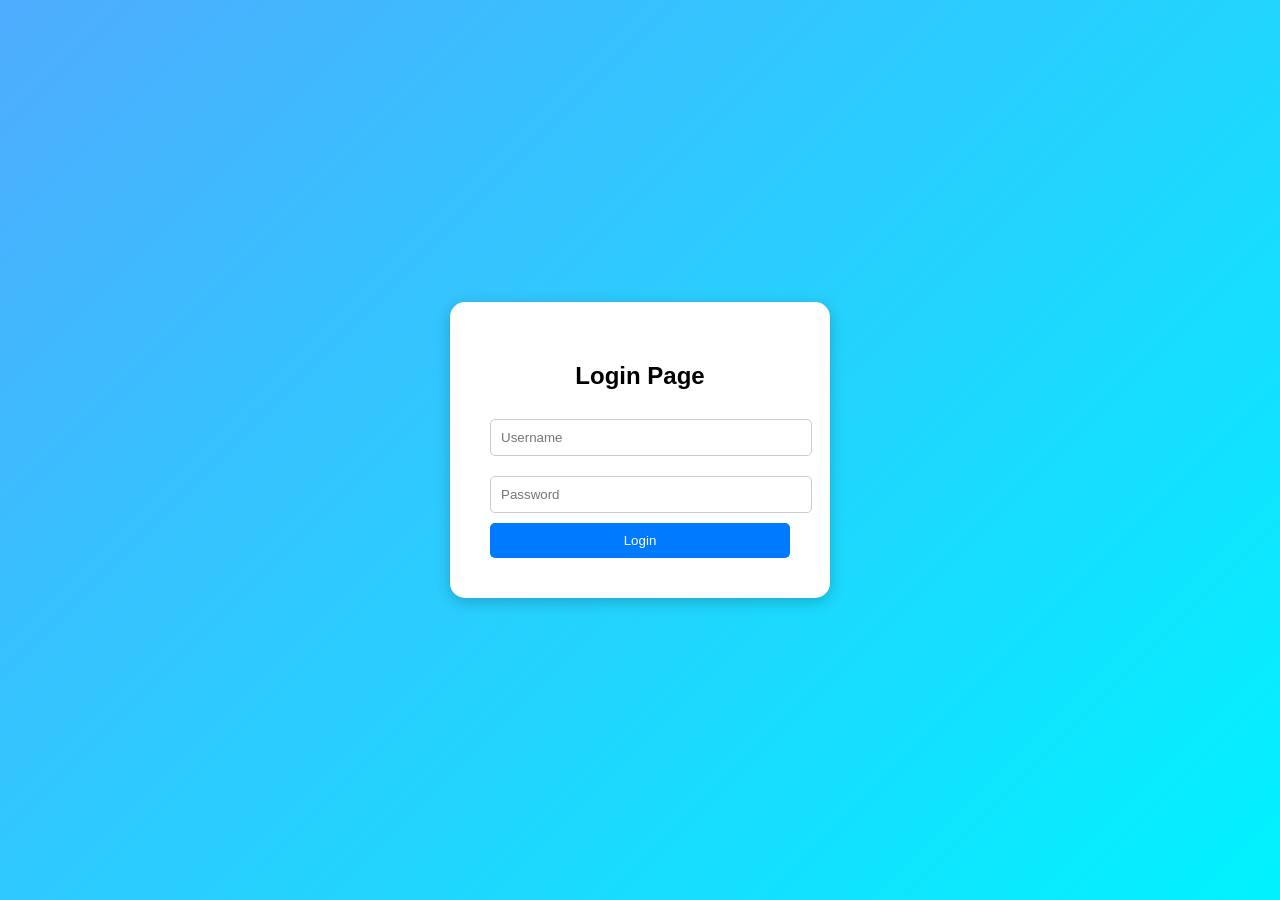
==== index.html @ 6a328f6d "Add login page" ====
<!DOCTYPE html>
<html>
<head>
  <meta charset="UTF-8">
  <title>Akshaya Login Page</title>

  <style>
    body {
      font-family: Arial, sans-serif;
      display: flex;
      justify-content: center;
      align-items: center;
      height: 100vh;
      margin: 0;
      background: linear-gradient(135deg, #4facfe, #00f2fe);
    }

    .box {
      background: white;
      padding: 40px;
      border-radius: 15px;
      width: 300px;
      text-align: center;
      box-shadow: 0 4px 15px rgba(0,0,0,0.2);
    }

    input {
      width: 100%;
      padding: 10px;
      margin: 10px 0;
      border: 1px solid #ccc;
      border-radius: 5px;
    }

    button {
      width: 100%;
      padding: 10px;
      background: #007bff;
      color: white;
      border: none;
      border-radius: 5px;
      cursor: pointer;
    }
  </style>
</head>

<body>

  <div class="box">
    <h2>Login Page</h2>

    <input type="text" placeholder="Username">
    <input type="password" placeholder="Password">

    <button>Login</button>
  </div>

</body>
</html>
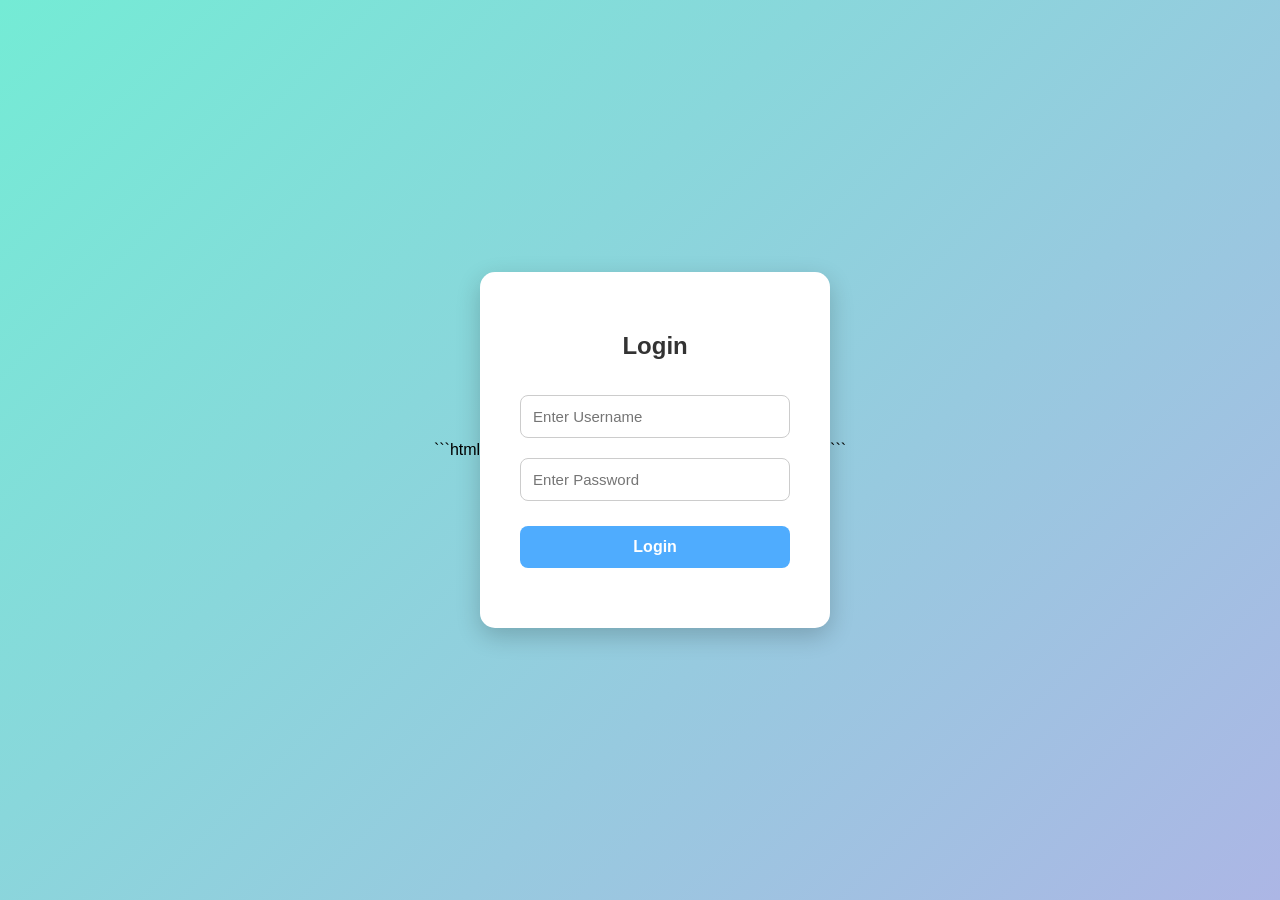
==== commit 8d6bf3ff: "Add login success message" ====
--- a/index.html
+++ b/index.html
@@ -1,59 +1,151 @@
+```html
 <!DOCTYPE html>
-<html>
+<html lang="en">
 <head>
-  <meta charset="UTF-8">
-  <title>Akshaya Login Page</title>
+    <meta charset="UTF-8">
+    <meta name="viewport" content="width=device-width, initial-scale=1.0">
 
-  <style>
-    body {
-      font-family: Arial, sans-serif;
-      display: flex;
-      justify-content: center;
-      align-items: center;
-      height: 100vh;
-      margin: 0;
-      background: linear-gradient(135deg, #4facfe, #00f2fe);
-    }
+    <title>Login Page</title>
 
-    .box {
-      background: white;
-      padding: 40px;
-      border-radius: 15px;
-      width: 300px;
-      text-align: center;
-      box-shadow: 0 4px 15px rgba(0,0,0,0.2);
-    }
+    <style>
+        * {
+            box-sizing: border-box;
+        }
 
-    input {
-      width: 100%;
-      padding: 10px;
-      margin: 10px 0;
-      border: 1px solid #ccc;
-      border-radius: 5px;
-    }
+        body {
+            margin: 0;
+            padding: 0;
+            font-family: Arial, sans-serif;
 
-    button {
-      width: 100%;
-      padding: 10px;
-      background: #007bff;
-      color: white;
-      border: none;
-      border-radius: 5px;
-      cursor: pointer;
-    }
-  </style>
+            display: flex;
+            justify-content: center;
+            align-items: center;
+
+            height: 100vh;
+
+            background: linear-gradient(135deg, #74ebd5, #ACB6E5);
+        }
+
+        .login-box {
+            background: white;
+            padding: 40px;
+            width: 350px;
+
+            border-radius: 15px;
+
+            text-align: center;
+
+            box-shadow: 0 8px 25px rgba(0, 0, 0, 0.2);
+        }
+
+        .login-box h2 {
+            margin-bottom: 25px;
+            color: #333;
+        }
+
+        .login-box input {
+            width: 100%;
+            padding: 12px;
+
+            margin: 10px 0;
+
+            border: 1px solid #ccc;
+            border-radius: 8px;
+
+            font-size: 15px;
+        }
+
+        .login-box input:focus {
+            outline: none;
+            border-color: #4facfe;
+        }
+
+        .login-btn {
+            width: 100%;
+            padding: 12px;
+
+            margin-top: 15px;
+
+            border: none;
+            border-radius: 8px;
+
+            background: #4facfe;
+            color: white;
+
+            font-size: 16px;
+            font-weight: bold;
+
+            cursor: pointer;
+        }
+
+        .login-btn:hover {
+            background: #2196f3;
+        }
+
+        #message {
+            margin-top: 20px;
+            font-size: 16px;
+            font-weight: bold;
+        }
+
+        .success {
+            color: green;
+        }
+
+        .error {
+            color: red;
+        }
+    </style>
 </head>
 
 <body>
 
-  <div class="box">
-    <h2>Login Page</h2>
+    <div class="login-box">
 
-    <input type="text" placeholder="Username">
-    <input type="password" placeholder="Password">
+        <h2>Login</h2>
 
-    <button>Login</button>
-  </div>
+        <input
+            type="text"
+            id="username"
+            placeholder="Enter Username"
+        >
+
+        <input
+            type="password"
+            id="password"
+            placeholder="Enter Password"
+        >
+
+        <button class="login-btn" onclick="login()">
+            Login
+        </button>
+
+        <p id="message"></p>
+
+    </div>
+
+    <script>
+        function login() {
+
+            let username = document.getElementById("username").value;
+            let password = document.getElementById("password").value;
+
+            let message = document.getElementById("message");
+
+            if (username === "" || password === "") {
+
+                message.innerHTML = "Please enter username and password.";
+                message.className = "error";
+
+            } else {
+
+                message.innerHTML = "Login Successful!";
+                message.className = "success";
+
+            }
+        }
+    </script>
 
 </body>
-</html>+</html>
+```
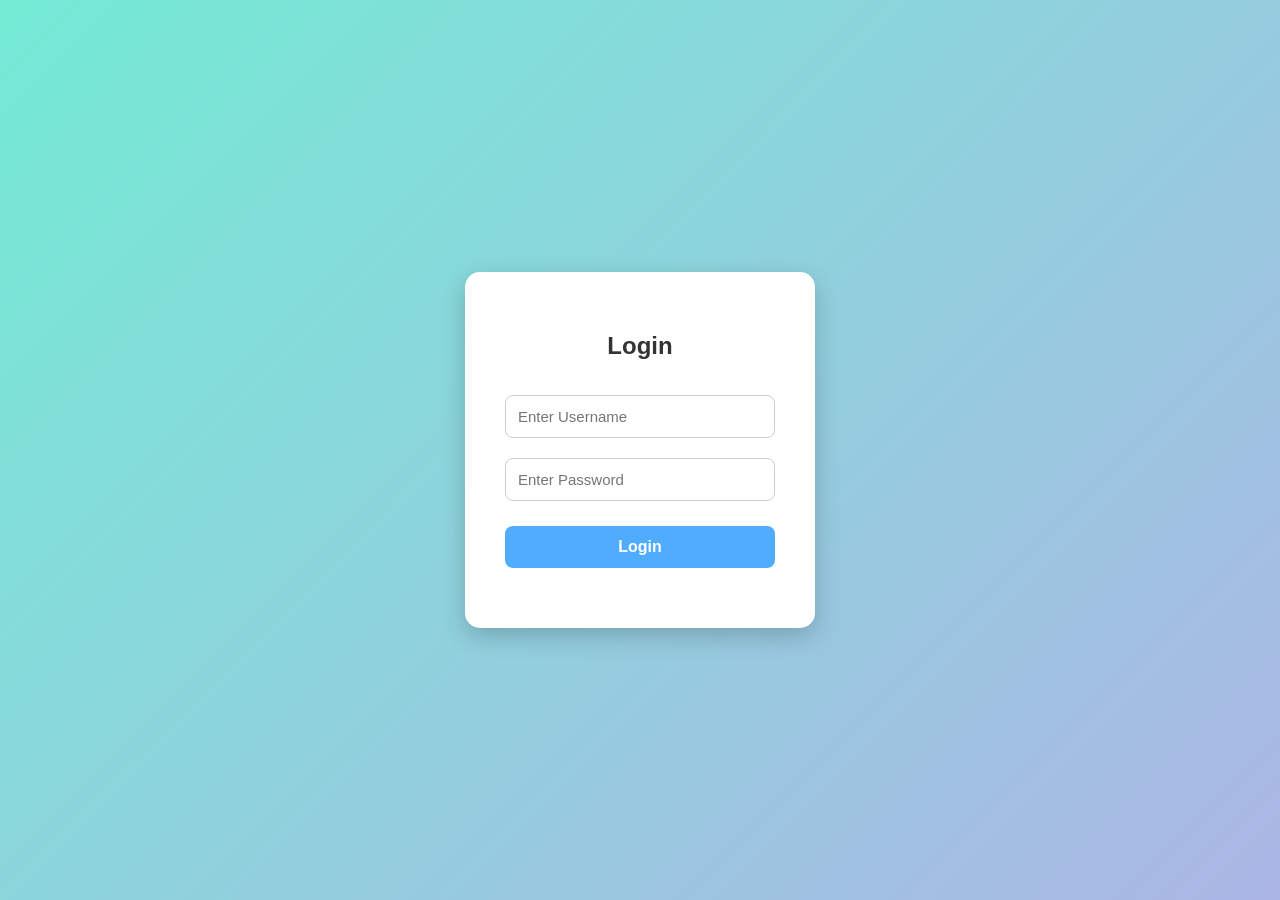
==== commit 3913ec32: "Remove HTML comments" ====
--- a/index.html
+++ b/index.html
@@ -1,10 +1,8 @@
-```html
 <!DOCTYPE html>
 <html lang="en">
 <head>
     <meta charset="UTF-8">
     <meta name="viewport" content="width=device-width, initial-scale=1.0">
-
     <title>Login Page</title>
 
     <style>
@@ -16,13 +14,10 @@
             margin: 0;
             padding: 0;
             font-family: Arial, sans-serif;
-
             display: flex;
             justify-content: center;
             align-items: center;
-
             height: 100vh;
-
             background: linear-gradient(135deg, #74ebd5, #ACB6E5);
         }
 
@@ -30,11 +25,8 @@
             background: white;
             padding: 40px;
             width: 350px;
-
             border-radius: 15px;
-
             text-align: center;
-
             box-shadow: 0 8px 25px rgba(0, 0, 0, 0.2);
         }
 
@@ -46,12 +38,9 @@
         .login-box input {
             width: 100%;
             padding: 12px;
-
             margin: 10px 0;
-
             border: 1px solid #ccc;
             border-radius: 8px;
-
             font-size: 15px;
         }
 
@@ -63,18 +52,13 @@
         .login-btn {
             width: 100%;
             padding: 12px;
-
             margin-top: 15px;
-
             border: none;
             border-radius: 8px;
-
             background: #4facfe;
             color: white;
-
             font-size: 16px;
             font-weight: bold;
-
             cursor: pointer;
         }
 
@@ -101,51 +85,33 @@
 <body>
 
     <div class="login-box">
-
         <h2>Login</h2>
 
-        <input
-            type="text"
-            id="username"
-            placeholder="Enter Username"
-        >
+        <input type="text" id="username" placeholder="Enter Username">
 
-        <input
-            type="password"
-            id="password"
-            placeholder="Enter Password"
-        >
+        <input type="password" id="password" placeholder="Enter Password">
 
-        <button class="login-btn" onclick="login()">
-            Login
-        </button>
+        <button class="login-btn" onclick="login()">Login</button>
 
         <p id="message"></p>
-
     </div>
 
     <script>
         function login() {
-
             let username = document.getElementById("username").value;
             let password = document.getElementById("password").value;
-
             let message = document.getElementById("message");
 
             if (username === "" || password === "") {
-
                 message.innerHTML = "Please enter username and password.";
                 message.className = "error";
-
             } else {
-
                 message.innerHTML = "Login Successful!";
                 message.className = "success";
-
             }
         }
     </script>
 
 </body>
 </html>
-```
+
